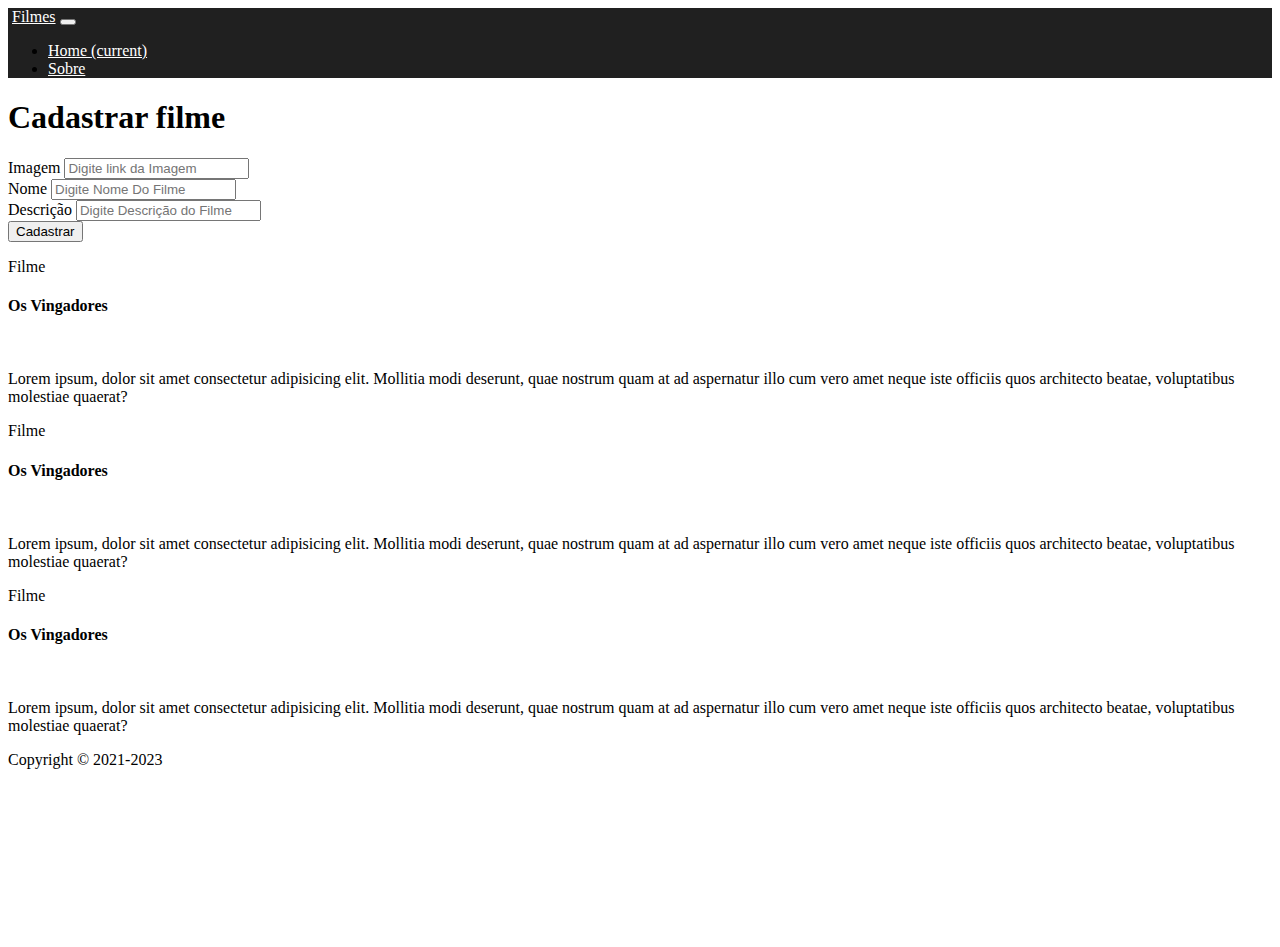
==== index.html @ 19ee184b "front" ====
<!DOCTYPE html>
<html lang="en">
  <head>
    <meta charset="UTF-8" />
    <meta http-equiv="X-UA-Compatible" content="IE=edge" />
    <meta name="viewport" content="width=device-width, initial-scale=1.0" />
    <!-- link favicon -->
    <link rel="shortcut icon" href="./img/filme.png" type="image/x-icon" />
    <!-- link css -->
    <link rel="stylesheet" href="./css/style.css" />
    <!-- link bootstrap -->
    <link
      rel="stylesheet"
      href="https://stackpath.bootstrapcdn.com/bootstrap/4.1.3/css/bootstrap.min.css"
      integrity="sha384-MCw98/SFnGE8fJT3GXwEOngsV7Zt27NXFoaoApmYm81iuXoPkFOJwJ8ERdknLPMO"
      crossorigin="anonymous"
    />
    <!-- google fontes -->
    <link rel="preconnect" href="https://fonts.googleapis.com">
    <link rel="preconnect" href="https://fonts.gstatic.com" crossorigin>
    <link href="https://fonts.googleapis.com/css2?family=Open+Sans:wght@600;700&display=swap" rel="stylesheet">
    <link rel="preconnect" href="https://fonts.googleapis.com">
    <link rel="preconnect" href="https://fonts.gstatic.com" crossorigin>
    <link href="https://fonts.googleapis.com/css2?family=Lobster&display=swap" rel="stylesheet">
    <title>Cadastro Filmes</title>
  </head>
  <body>

    <!-- nav  -->
    <nav class="navbar navbar-light" style="background-color: #202020;">
        <i><img class="logof" src="./img/filme.png" alt=""></i>
        <a class="navbar-brand" style="color: white" href="./index.html">Filmes</a>
        <button class="navbar-toggler" type="button" data-toggle="collapse" data-target="#navbarSupportedContent" aria-controls="navbarSupportedContent" aria-expanded="false" aria-label="Toggle navigation">
          <span class="navbar-toggler-icon"></span>
        </button>
      
        <div class="collapse navbar-collapse" id="navbarSupportedContent">
          <ul class="navbar-nav mr-auto">
            <li class="nav-item active">
              <a class="nav-link" style="color: white" href="./index.html">Home <span class="sr-only">(current)</span></a>
            </li>
            <li class="nav-item">
              <a class="nav-link" style="color: white" href="./sobre.html">Sobre</a>
            </li>
            
        
          </ul>
          
        </div>
      </nav>

    <!--Main Conteinar -->
    <main class="Main__Container">
    
        <!-- BOX FORM -->
        <div class="cadastrar__container">
          <!-- DIV Titulo -->
          <div>
            <h1 class="cadastra__title">Cadastrar filme</h1>
          </div>
          <form class="cadastra__form">
            <!-- DIV Imagem -->
            <div>
              <label for="img" >Imagem</label>
              <input class="cadastra__input" id="img" type="text" placeholder="Digite link da Imagem" />
            </div>
            <!-- DIV Nome -->
            <div>
              <label for="nome">Nome</label>
              <input class="cadastra__input" id="nome" type="text" placeholder="Digite Nome Do Filme" />
            </div>

            <div>
                <label for="descricao">Descrição</label>
                <input class="cadastra__input" id="descricao" type="text" placeholder="Digite Descrição do Filme" />
              </div>
        
            <!-- DIV BOTÕES -->
            <div>
              <button id="cadastra" class="btn">Cadastrar</button>
            </div>
            
          </form>
        </div>
       
        <section id="content" class="flex-materias">
            <div>
                <p class="finalizado">Filme</p>
                <h4 class="h4" >Os Vingadores</h4>
                <img class="img-materias" src="http://guiadecompras.casasbahia.com.br/imagens/2012/09/os-vingadores-filme-1.jpg" alt="">
                
                <p>Lorem ipsum, dolor sit amet consectetur adipisicing elit. Mollitia modi deserunt, quae nostrum quam at ad aspernatur illo cum vero amet neque iste officiis quos architecto beatae, voluptatibus molestiae quaerat?</p>
             </div>
             <div>
                <p class="finalizado">Filme</p>
                <h4>Os Vingadores</h4>
                <img class="img-materias" src="http://guiadecompras.casasbahia.com.br/imagens/2012/09/os-vingadores-filme-1.jpg" alt="">
                
                <p>Lorem ipsum, dolor sit amet consectetur adipisicing elit. Mollitia modi deserunt, quae nostrum quam at ad aspernatur illo cum vero amet neque iste officiis quos architecto beatae, voluptatibus molestiae quaerat?</p>
             </div>

             <div>
              <p class="finalizado">Filme</p>
              <h4>Os Vingadores</h4>
              <img class="img-materias" src="http://guiadecompras.casasbahia.com.br/imagens/2012/09/os-vingadores-filme-1.jpg" alt="">
              
              <p>Lorem ipsum, dolor sit amet consectetur adipisicing elit. Mollitia modi deserunt, quae nostrum quam at ad aspernatur illo cum vero amet neque iste officiis quos architecto beatae, voluptatibus molestiae quaerat?</p>
           </div>
         
 
        
 
 
 
        </section> 



      </main>

      <footer>
          <p> Copyright © 2021-2023</p>
      </footer>


    <!-- link App js -->
    <script src="./js/app.js"></script>
    <!-- link script -->
    <script
      src="https://code.jquery.com/jquery-3.3.1.slim.min.js"
      integrity="sha384-q8i/X+965DzO0rT7abK41JStQIAqVgRVzpbzo5smXKp4YfRvH+8abtTE1Pi6jizo"
      crossorigin="anonymous"
    ></script>
    <script
      src="https://cdnjs.cloudflare.com/ajax/libs/popper.js/1.14.3/umd/popper.min.js"
      integrity="sha384-ZMP7rVo3mIykV+2+9J3UJ46jBk0WLaUAdn689aCwoqbBJiSnjAK/l8WvCWPIPm49"
      crossorigin="anonymous"
    ></script>
    <script
      src="https://stackpath.bootstrapcdn.com/bootstrap/4.1.3/js/bootstrap.min.js"
      integrity="sha384-ChfqqxuZUCnJSK3+MXmPNIyE6ZbWh2IMqE241rYiqJxyMiZ6OW/JmZQ5stwEULTy"
      crossorigin="anonymous"
    ></script>

    <video  autoplay muted loop src="./video/HOMEM-ARANHA.mp4"></video>
  </body>
</html>
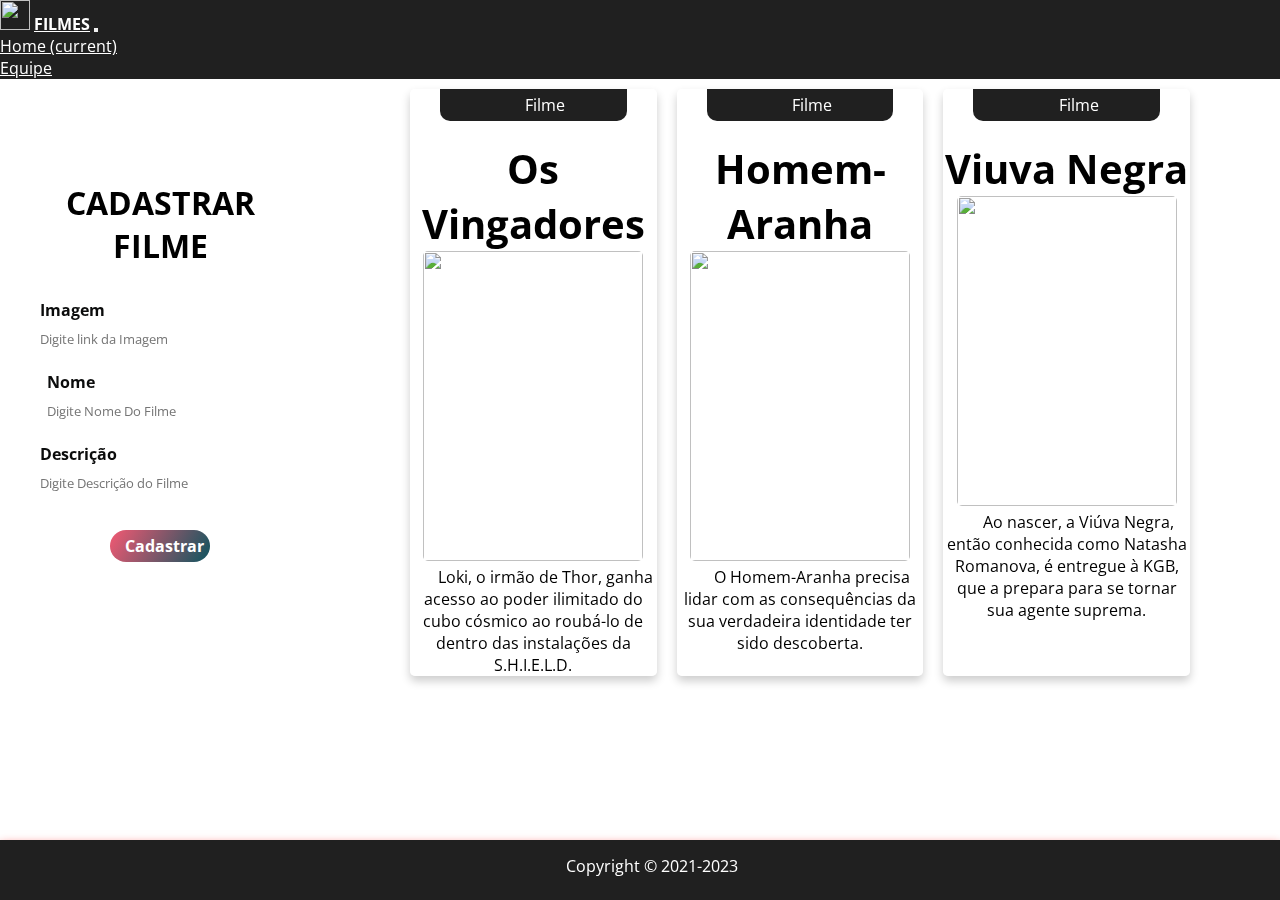
==== commit a69cd82c: "equipe" ====
--- a/index.html
+++ b/index.html
@@ -27,11 +27,11 @@
   <body>
 
     <!-- nav  -->
-    <nav class="navbar navbar-light" style="background-color: #202020;">
+    <nav class="navbar navbar-dark bg-dark" style="background-color: #202020;">
         <i><img class="logof" src="./img/filme.png" alt=""></i>
         <a class="navbar-brand" style="color: white" href="./index.html">Filmes</a>
         <button class="navbar-toggler" type="button" data-toggle="collapse" data-target="#navbarSupportedContent" aria-controls="navbarSupportedContent" aria-expanded="false" aria-label="Toggle navigation">
-          <span class="navbar-toggler-icon"></span>
+          <span  class="navbar-toggler-icon"></span>
         </button>
       
         <div class="collapse navbar-collapse" id="navbarSupportedContent">
@@ -40,7 +40,7 @@
               <a class="nav-link" style="color: white" href="./index.html">Home <span class="sr-only">(current)</span></a>
             </li>
             <li class="nav-item">
-              <a class="nav-link" style="color: white" href="./sobre.html">Sobre</a>
+              <a class="nav-link" style="color: white" href="./sobre.html">Equipe</a>
             </li>
             
         
@@ -50,7 +50,7 @@
       </nav>
 
     <!--Main Conteinar -->
-    <main class="Main__Container">
+    <main class="main_container">
     
         <!-- BOX FORM -->
         <div class="cadastrar__container">
@@ -84,27 +84,27 @@
         </div>
        
         <section id="content" class="flex-materias">
-            <div>
+            <div class="div-cards">
                 <p class="finalizado">Filme</p>
                 <h4 class="h4" >Os Vingadores</h4>
-                <img class="img-materias" src="http://guiadecompras.casasbahia.com.br/imagens/2012/09/os-vingadores-filme-1.jpg" alt="">
+                <img class="img-materias" src="https://br.web.img3.acsta.net/pictures/19/04/26/17/30/2428965.jpg" alt="">
                 
-                <p>Lorem ipsum, dolor sit amet consectetur adipisicing elit. Mollitia modi deserunt, quae nostrum quam at ad aspernatur illo cum vero amet neque iste officiis quos architecto beatae, voluptatibus molestiae quaerat?</p>
+                <p>Loki, o irmão de Thor, ganha acesso ao poder ilimitado do cubo cósmico ao roubá-lo de dentro das instalações da S.H.I.E.L.D.</p>
              </div>
-             <div>
+             <div class="div-cards">
                 <p class="finalizado">Filme</p>
-                <h4>Os Vingadores</h4>
-                <img class="img-materias" src="http://guiadecompras.casasbahia.com.br/imagens/2012/09/os-vingadores-filme-1.jpg" alt="">
+                <h4>Homem-Aranha </h4>
+                <img class="img-materias" src="https://encrypted-tbn2.gstatic.com/images?q=tbn:ANd9GcRov1pCMql1I40EOHP6c8D5dTYhbWoiAsdnIjUnXHE8awwmtx_u" alt="">
                 
-                <p>Lorem ipsum, dolor sit amet consectetur adipisicing elit. Mollitia modi deserunt, quae nostrum quam at ad aspernatur illo cum vero amet neque iste officiis quos architecto beatae, voluptatibus molestiae quaerat?</p>
+                <p>O Homem-Aranha precisa lidar com as consequências da sua verdadeira identidade ter sido descoberta.</p>
              </div>
 
-             <div>
+             <div class="div-cards">
               <p class="finalizado">Filme</p>
-              <h4>Os Vingadores</h4>
-              <img class="img-materias" src="http://guiadecompras.casasbahia.com.br/imagens/2012/09/os-vingadores-filme-1.jpg" alt="">
+              <h4>Viuva Negra</h4>
+              <img class="img-materias" src="https://encrypted-tbn2.gstatic.com/images?q=tbn:ANd9GcRL1v62YSpsfqSkW7iX_lJ30r7YKPLqxTVS5-m_wnPJlEnewlp_" alt="">
               
-              <p>Lorem ipsum, dolor sit amet consectetur adipisicing elit. Mollitia modi deserunt, quae nostrum quam at ad aspernatur illo cum vero amet neque iste officiis quos architecto beatae, voluptatibus molestiae quaerat?</p>
+              <p>Ao nascer, a Viúva Negra, então conhecida como Natasha Romanova, é entregue à KGB, que a prepara para se tornar sua agente suprema.</p>
            </div>
          
  
@@ -116,7 +116,7 @@
 
 
 
-      </main>
+    </main>
 
       <footer>
           <p> Copyright © 2021-2023</p>
--- a/css/style.css
+++ b/css/style.css
@@ -0,0 +1,311 @@
+*{
+    margin: 0;
+    padding: 0;
+    font-family: sans-serif;
+    box-sizing: border-box;
+    font-family: 'Open Sans', sans-serif;
+        
+  
+}
+
+header{
+    position: fixed;
+}
+
+.navbar-brand{
+    
+    text-transform: uppercase;
+    font-weight: bold;
+}
+
+
+p {
+    text-indent: 1.5em;
+}
+
+img {
+    width: 200px;
+    height: 310px;
+}
+
+video{
+    position: fixed;
+    top: 50%;
+    left: 50%;
+    min-width: 100%;
+    min-height: 100%;
+    width: auto;
+    height: auto;
+    z-index: -100;
+    transform: translateX(-50%) translateY(-50%);
+    
+}
+
+label{
+    color: #0b0c0c;
+    margin-left: 10px;
+    font-weight: bold;
+}
+
+.div-cars {
+    align-items: center;
+}
+
+
+.main_container {
+    
+    display: flex;
+    flex-wrap: wrap;
+    height: 100%; /* 100vh */
+    width: 100%;
+    /* background: linear-gradient(120deg, #fa08087c, #4bafa59b); */
+    justify-content: center;
+    align-items: center;
+    
+
+}
+
+.cadastrar__container {
+    min-height: 400px;
+    width: 300px;
+    background-color:rgba(255, 255, 255, 0.52);
+    padding: 20px;
+    border-radius: 8px;
+    display: flex;
+    flex-direction: column;
+    align-items: center;
+    margin-right:10px;
+    margin-top: 20px;
+    margin-left: 10px;
+    margin-bottom: 10px;
+
+}
+
+.cadastra__title {
+margin-bottom: 32px;
+color: #000000;
+text-align: center;
+text-transform: uppercase;
+
+
+
+}
+
+.cadastra__form {
+width: 100%;
+display: flex;
+flex-direction: column;
+justify-content: center;
+align-items: center;
+}
+
+.cadastra__input {
+height: 35px;
+width: 100%;
+box-sizing: border-box;
+padding-left: 10px;
+border: unset;
+outline: none;
+position: relative;
+border-radius: 50px;
+margin-bottom: 15px;
+}
+
+
+
+
+
+button.btn{
+margin-top: 15px;
+height: 32px;
+width: 100px;
+padding-left: 8px;
+outline: none;
+position: relative;
+background: linear-gradient(120deg, #f35973, #1f5561,#ac3a4d);
+background-size: 200%;
+margin-bottom: 32px;
+color: white ;
+font-size: 16px;
+font-weight: bold;
+border: unset;
+border-radius: 50px;
+cursor: pointer;
+transition: 0.5s all;
+}
+
+button.btn:hover{
+  background-color:#f2b6d7;
+}
+
+button.navbar-toggler:hover {
+    background-color: #fa08087c;
+}
+
+
+.logof{
+    width: 30px;
+    height: 30px;
+}
+
+.logo{
+    width: 155px;
+    height: 55px;
+}
+
+.user{
+    width: 55px;
+    border-radius: 50%;
+}
+
+
+
+.flex-materias{
+    display: flex;
+    flex-wrap: wrap;
+    max-width: 800px;
+    margin: 0 auto;
+}
+
+.flex-materias > div {
+   flex: 1 1 200px;
+   margin: 10px;
+   text-align: center;
+   border-radius: 5px;
+   box-shadow: 0px 5px 10px rgba(0, 0, 0, 0.2);
+   background-color: rgba(255, 255, 255, 0.52);
+   
+   
+}
+
+.flex-materias > div:hover{
+    transform: scale(0.7);
+    transition-duration:  0.3s;
+}
+
+
+.finalizado{
+    background-color: #202020;
+    border-radius: 
+    0px 0px 10px 10px ;
+    margin-left: 30px;
+    margin-right: 30px;
+    margin-bottom: 20px;
+    padding: 5px;
+    color: white;
+}
+
+.ATIVO{
+    background-color: aqua;
+    border-radius: 
+    0px 0px 10px 10px ;
+    margin-left: 30px;
+    margin-right: 30px;
+    margin-bottom: 20px;
+    padding: 5px;
+}
+
+h4{
+    font-weight: bold !important;
+    
+}
+
+.img-materias{
+    width: 220px;
+    border-radius: 5px;
+}
+
+
+button:hover{
+    background-color: #337ab7;
+    color: white;
+}
+
+.btn-ATIVO{
+    padding: 5px;
+    text-align: center;
+    border: 1px solid #337ab7;
+    background-color:#337ab7;
+    border-radius: 20px;
+    color: white;
+    width: 60%;
+    margin-left: 30px;
+    margin-right: 30px;
+    margin-bottom: 20px;
+    cursor: pointer;
+}
+
+.btn-ATIVO:hover{
+    background-color: #133c5f;
+}
+
+footer > p {
+    text-align: center;
+    padding-top: 15px;
+}
+
+footer {
+    
+    position:fixed;
+    bottom: 0;
+    width: 100%;
+    height: 60px; 
+    box-shadow: 0px 5px 10px rgba(255, 3, 3, 0.76);
+    background-color: #202020;
+    color: white;
+    text-align: center;
+    
+    
+  }
+
+.h4, h4 {
+    font-size: 2.5rem;
+    font-weight: bold;
+}
+
+.github{
+    margin-top: 15px;
+    width: 50px;
+    height: auto;
+    
+}
+
+.github:hover{
+   width: 70px;
+   background-color: #49383878;
+   border-radius: 15px;
+}
+    
+
+.google{
+    margin-top: 15px;
+    width: 50px;
+    height: auto;
+    
+}
+
+.google:hover{
+    width: 70px;
+    background-color: #49383878;
+    border-radius: 15px;
+ }
+
+.linkedin{
+    margin-top: 15px;
+    width: 50px;
+    height: auto;
+    
+}
+
+.linkedin:hover{
+    width: 70px;
+    background-color: #49383878;
+    border-radius: 15px;
+ }
+
+
+.img-Perfil{
+    width: 220px;
+    border-radius: 30px;
+}
+
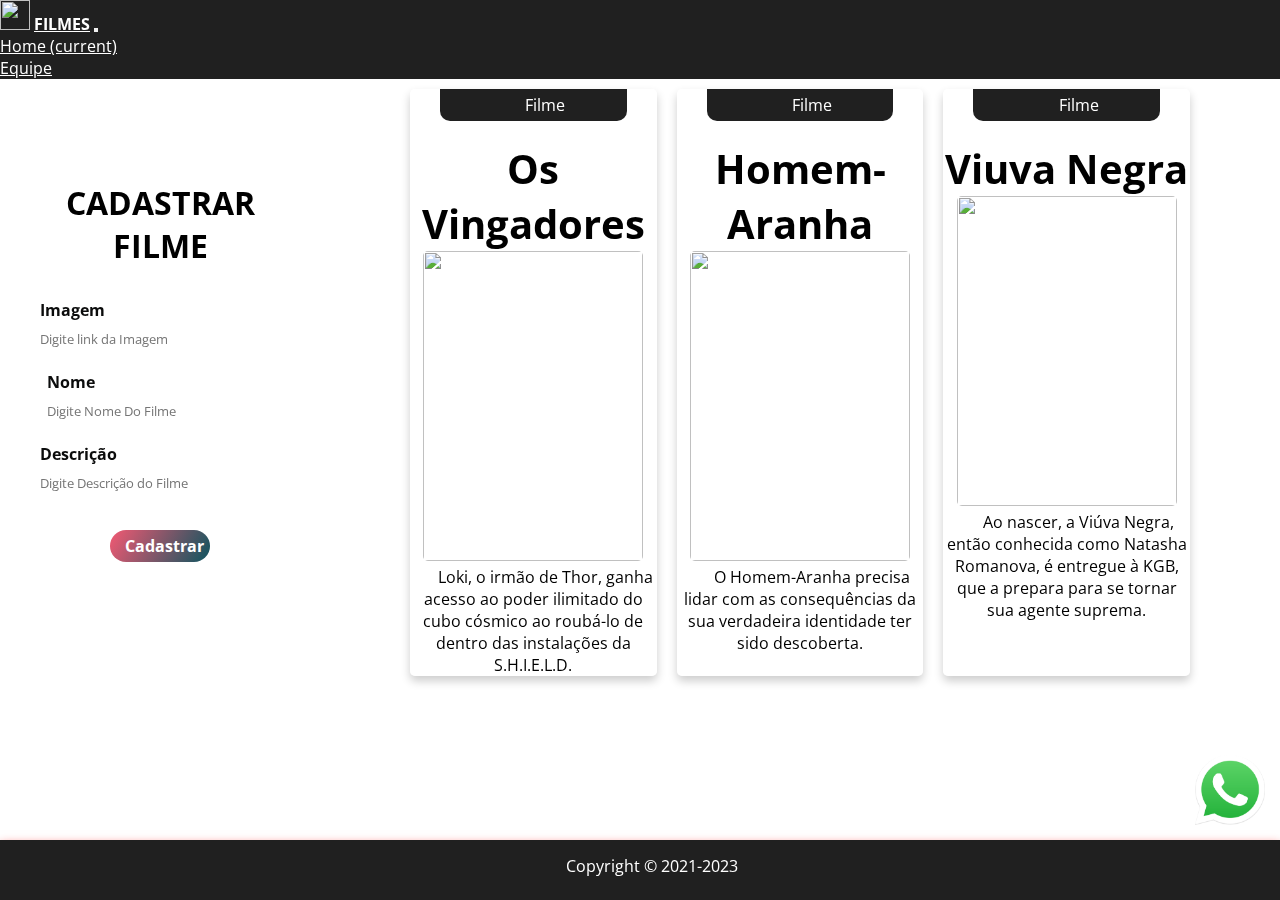
==== commit be2a22d6: "alteracoes" ====
--- a/index.html
+++ b/index.html
@@ -115,7 +115,7 @@
         </section> 
 
 
-
+        <img src="./img/wpp.png" alt="" class="chat">
     </main>
 
       <footer>
--- a/css/style.css
+++ b/css/style.css
@@ -263,6 +263,15 @@
     font-weight: bold;
 }
 
+img.chat {
+    width: 70px;
+    height: 70px;
+    position: fixed;
+    right: 15px;
+    bottom: 75px;
+    z-index: 1;
+}
+
 .github{
     margin-top: 15px;
     width: 50px;
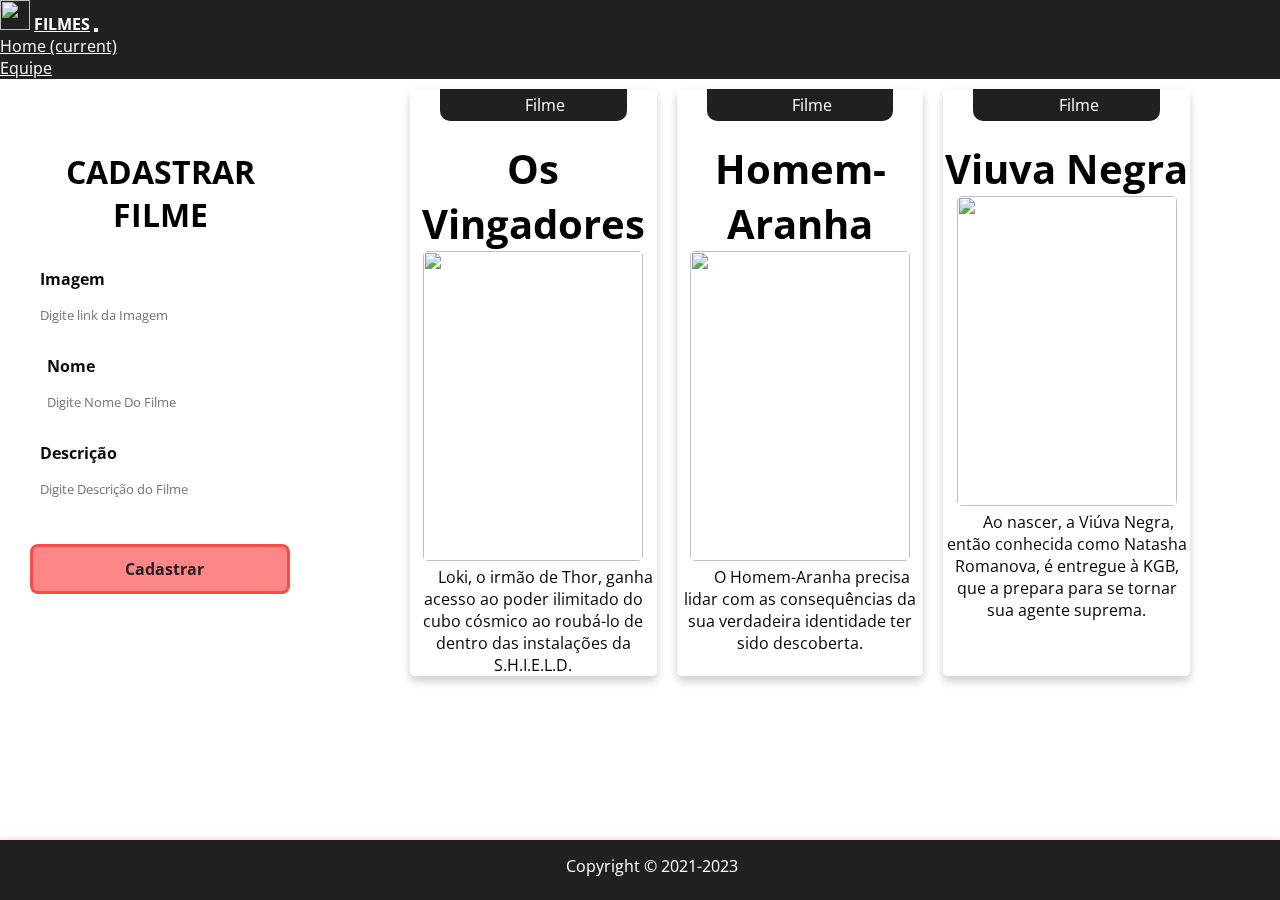
==== commit 791659d6: "form de contato" ====
--- a/index.html
+++ b/index.html
@@ -24,9 +24,10 @@
     <link href="https://fonts.googleapis.com/css2?family=Lobster&display=swap" rel="stylesheet">
     <title>Cadastro Filmes</title>
   </head>
+
   <body>
 
-    <!-- nav  -->
+    <!-- INICIO NAV  -->
     <nav class="navbar navbar-dark bg-dark" style="background-color: #202020;">
         <i><img class="logof" src="./img/filme.png" alt=""></i>
         <a class="navbar-brand" style="color: white" href="./index.html">Filmes</a>
@@ -48,11 +49,12 @@
           
         </div>
       </nav>
+      <!-- FIM NAV  -->
 
     <!--Main Conteinar -->
     <main class="main_container">
     
-        <!-- BOX FORM -->
+        <!-- INICIO DIV CADASTRAR FILME -->
         <div class="cadastrar__container">
           <!-- DIV Titulo -->
           <div>
@@ -79,48 +81,78 @@
             <div>
               <button id="cadastra" class="btn">Cadastrar</button>
             </div>
-            
+            <!-- DIV BOTÕES -->
           </form>
         </div>
-       
+       <!-- FIM DIV CADASTRAR FILME -->
+
+
+       <!--INICIO CARDS FILME EXEMPLO -->
         <section id="content" class="flex-materias">
             <div class="div-cards">
                 <p class="finalizado">Filme</p>
                 <h4 class="h4" >Os Vingadores</h4>
-                <img class="img-materias" src="https://br.web.img3.acsta.net/pictures/19/04/26/17/30/2428965.jpg" alt="">
-                
+                <a  href="https://www.youtube.com/watch?v=g6ng8iy-l0U"> 
+                  <img class="img-materias" src="https://br.web.img3.acsta.net/pictures/19/04/26/17/30/2428965.jpg" alt="">
+                </a>
                 <p>Loki, o irmão de Thor, ganha acesso ao poder ilimitado do cubo cósmico ao roubá-lo de dentro das instalações da S.H.I.E.L.D.</p>
+            </div>
+             <div class="div-cards">
+                <p class="finalizado">Filme</p>
+                <h4>Homem-Aranha </h4>
+                <a  href="https://www.youtube.com/watch?v=w81ppUfU1sc">
+                  <img class="img-materias" src="https://encrypted-tbn2.gstatic.com/images?q=tbn:ANd9GcRov1pCMql1I40EOHP6c8D5dTYhbWoiAsdnIjUnXHE8awwmtx_u" alt="">
+                </a>
+                <p>O Homem-Aranha precisa lidar com as consequências da sua verdadeira identidade ter sido descoberta.</p>
              </div>
              <div class="div-cards">
                 <p class="finalizado">Filme</p>
-                <h4>Homem-Aranha </h4>
-                <img class="img-materias" src="https://encrypted-tbn2.gstatic.com/images?q=tbn:ANd9GcRov1pCMql1I40EOHP6c8D5dTYhbWoiAsdnIjUnXHE8awwmtx_u" alt="">
+                <h4>Viuva Negra</h4>
+                <a href="https://www.youtube.com/watch?v=Gm3o0bfGP3g">
+                  <img class="img-materias" src="https://encrypted-tbn2.gstatic.com/images?q=tbn:ANd9GcRL1v62YSpsfqSkW7iX_lJ30r7YKPLqxTVS5-m_wnPJlEnewlp_" alt="">
+                </a>
+                <p>Ao nascer, a Viúva Negra, então conhecida como Natasha Romanova, é entregue à KGB, que a prepara para se tornar sua agente suprema.</p>
+              </div>
+          </section> 
+        <!-- FIM CARDS FILME EXEMPLO -->
+
+        
                 
-                <p>O Homem-Aranha precisa lidar com as consequências da sua verdadeira identidade ter sido descoberta.</p>
-             </div>
+        <!-- Início Form Contato -->
+        <div id="formContato" class="form-contato">
+          <a id="fecharForm" href="#" onclick="fecharForm()">[ X ]</a>
+        <h2>Contato</h2>
+        <form class="column-flex">
+          <div class="item-form">
+            <label for="nome">Nome:</label>
+            <input type="text" name="nome" id="nome" placeholder="Digite seu nome">
+          </div>
+          <div class="item-form">
+            <label for="email">E-mail:</label>
+            <input type="email" name="email" id="email" placeholder="Digite seu e-mail">
+          </div>
+          <div class="item-form">
+            <label for="mensagem">Mensagem:</label>
+            <textarea placeholder="Digite sua mensagem" id="mensagem" name="mensagem" rows="5" cols="33"
+              maxlength="500"></textarea>
+          </div>
+          <button class="btn-contato" type="submit">Enviar</button>
+        </form>
+      </div>
+      <!-- Fim Form Contato -->
+        
+       
 
-             <div class="div-cards">
-              <p class="finalizado">Filme</p>
-              <h4>Viuva Negra</h4>
-              <img class="img-materias" src="https://encrypted-tbn2.gstatic.com/images?q=tbn:ANd9GcRL1v62YSpsfqSkW7iX_lJ30r7YKPLqxTVS5-m_wnPJlEnewlp_" alt="">
-              
-              <p>Ao nascer, a Viúva Negra, então conhecida como Natasha Romanova, é entregue à KGB, que a prepara para se tornar sua agente suprema.</p>
-           </div>
-         
- 
-        
- 
- 
- 
-        </section> 
-
-
-        <img src="./img/wpp.png" alt="" class="chat">
+        <!-- INICIO BOTÃO WHATSAPP PARA ABRIR CONTATO FORM -->
+        <a href="#" onclick="mostrarForm()"><img src="./img/contato.png" alt="" class="chat"></a>
+        <!-- FIM BOTÃO WHATSAPP PARA ABRIR CONTATO FORM -->     
     </main>
 
+    <!-- RODAPÉ -->
       <footer>
           <p> Copyright © 2021-2023</p>
       </footer>
+    <!-- RODAPÉ -->  
 
 
     <!-- link App js -->
@@ -142,6 +174,6 @@
       crossorigin="anonymous"
     ></script>
 
-    <video  autoplay muted loop src="./video/HOMEM-ARANHA.mp4"></video>
+    <video autoplay muted loop src="./video/HOMEM-ARANHA.mp4"></video>
   </body>
 </html>
--- a/css/style.css
+++ b/css/style.css
@@ -1,15 +1,34 @@
+@import url('https://fonts.googleapis.com/css2?family=DM+Sans&family=Oswald:wght@500;700&display=swap');
 *{
     margin: 0;
     padding: 0;
+    box-sizing: border-box;
     font-family: sans-serif;
-    box-sizing: border-box;
     font-family: 'Open Sans', sans-serif;
+    scroll-behavior: smooth;
         
   
 }
 
+
+:root {
+    --ideal-viewport-width: 1600;
+    --max-width: 1600px;
+    --bg-color: #202225;
+    --bg-color-secondary: #2f3137;
+    --bg-color-secondary-light: hsl(225, 8%, 60%);
+    --text-color: #fff;
+    --text-color-dark: hsl(0, 0%, 70%);
+    --text-color-black: hsl(0, 0%, 0%);
+    --contraste-color: #fa08087c;
+    --font-footer: 'Oswald', sans-serif;
+    --font-normal: 'DM Sans', sans-serif;
+}
+
+/* CABEÇALHO */
+
 header{
-    position: fixed;
+    position: fixed; 
 }
 
 .navbar-brand{
@@ -20,7 +39,8 @@
 
 
 p {
-    text-indent: 1.5em;
+    text-indent: 1.5em; /* Identação do parágrafo 1.5em */
+    
 }
 
 img {
@@ -32,8 +52,8 @@
     position: fixed;
     top: 50%;
     left: 50%;
-    min-width: 100%;
-    min-height: 100%;
+    min-width: 100%;/* Tamanho minimo da largura 100% */
+    min-height: 100%; /* Tamanho minimo da altura 100% */
     width: auto;
     height: auto;
     z-index: -100;
@@ -52,6 +72,8 @@
 }
 
 
+
+
 .main_container {
     
     display: flex;
@@ -61,10 +83,13 @@
     /* background: linear-gradient(120deg, #fa08087c, #4bafa59b); */
     justify-content: center;
     align-items: center;
-    
-
-}
-
+    margin-bottom: 70px;
+    background-size: cover;
+    
+
+}
+
+/* FORMULÁRIO CADASTRA FILME */
 .cadastrar__container {
     min-height: 400px;
     width: 300px;
@@ -100,14 +125,14 @@
 }
 
 .cadastra__input {
-height: 35px;
+height: 50px;
 width: 100%;
 box-sizing: border-box;
 padding-left: 10px;
 border: unset;
 outline: none;
 position: relative;
-border-radius: 50px;
+border-radius: 8px;
 margin-bottom: 15px;
 }
 
@@ -117,25 +142,30 @@
 
 button.btn{
 margin-top: 15px;
-height: 32px;
-width: 100px;
+height: 50px;
+width: 260px;
 padding-left: 8px;
 outline: none;
 position: relative;
-background: linear-gradient(120deg, #f35973, #1f5561,#ac3a4d);
+/* background: linear-gradient(120deg, #f35973, #1f5561,#ac3a4d); */
+background-color: var(--contraste-color);
 background-size: 200%;
 margin-bottom: 32px;
-color: white ;
+color: var(--bg-color);
 font-size: 16px;
 font-weight: bold;
 border: unset;
-border-radius: 50px;
+border-radius: 8px;
 cursor: pointer;
 transition: 0.5s all;
+text-align: center;
+border: 3px solid var(--contraste-color); 
 }
 
 button.btn:hover{
-  background-color:#f2b6d7;
+  background-color:var(--bg-color);
+  color: var(--text-color);
+  border: 3px solid var(--contraste-color); 
 }
 
 button.navbar-toggler:hover {
@@ -216,10 +246,7 @@
 }
 
 
-button:hover{
-    background-color: #337ab7;
-    color: white;
-}
+
 
 .btn-ATIVO{
     padding: 5px;
@@ -269,7 +296,7 @@
     position: fixed;
     right: 15px;
     bottom: 75px;
-    z-index: 1;
+    z-index: 2;
 }
 
 .github{
@@ -318,3 +345,156 @@
     border-radius: 30px;
 }
 
+
+/* FORMULÁRIO DE CONTATO */
+
+.form-contato h2 {
+    margin-top: 10px;
+    margin-bottom: 15px;
+    font-size: 23px;
+    text-align:center
+}
+
+/* LINK [X] para fechar o FORM */
+#fecharForm {
+    
+    text-decoration: none;
+    color: white;
+    margin-left: 260px;
+    
+    
+}
+
+#formContato label {
+    color: white;
+    text-align: left;
+   
+}
+
+#formContato{
+  
+    z-index: 3;
+    display:none;
+    position:absolute;
+    top:30%;
+    left:50%;
+    margin-left:-160px;
+    margin-top:-100px;
+    padding:10px;
+    width:320px;
+    height:auto;
+    background-color: #202020;
+    border-radius: 8px;
+    align-items: center;
+    color:white;
+    
+    
+  }
+
+
+
+.form-contato h2 {
+    font-size: 23px;
+    margin-bottom: 13px;
+}
+
+  .form-contato form {
+    width: 100%;
+}
+
+
+/* Divs - Label e Input */
+.item-form {
+    width: 100%;
+    margin: 13px 0;
+    text-transform: uppercase;
+    font-weight: bold;
+}
+
+.item-form label{
+    display: block;
+    text-align: left;
+    margin-bottom: 8px;
+    letter-spacing: 3px;
+    font-size: 12px;    
+}
+
+.item-form select{
+    padding: 15px;
+    width: 100%;
+    border-radius: 8px;
+    border: 2px solid var(--contraste-color);
+    background-color: var(--bg-color-secondary);
+    color: var(--text-color);
+    font-family:var(--font-normal);
+    margin: 0;
+}
+
+.item-form input {
+    padding: 15px;
+    width: 100%;
+    border-radius: 8px;
+    /* outline: none; */
+    border: 2px solid var(--contraste-color);
+    background-color: var(--bg-color-secondary);
+    color: var(--text-color);
+    font-family:var(--font-normal);
+    font-size: 15px;
+    cursor: pointer;    
+}
+
+/* Animação Input */
+
+.item-form input:focus {
+    border: 2px solid var(--text-color);
+    box-shadow: 0 0 8px 0 white;
+}
+
+/* Botão Contato */
+
+.btn-contato {
+   
+    padding: 10px;
+    width:100%;
+    background-color: var(--contraste-color);
+    border-radius: 8px;
+    outline: none;
+    border: 2px solid var(--contraste-color); 
+    font-family:var(--font-normal);
+    font-size: 20px;
+    margin-top: 5px;
+    margin-bottom: 10px;
+    font-weight: bold;
+    align-items: center;
+    text-align: center;
+    
+}
+
+/* Animação Botão Conectar */
+.btn-contato:hover {
+    background-color: var(--bg-color);
+    color:hsl(0, 0%, 95%);
+    border: 2px solid var(--contraste-color); 
+    cursor: pointer;
+    transition: ease 0.5s;
+}
+
+
+textarea:focus {
+    border: 2px solid var(--text-color);
+    box-shadow: 0 0 8px 0 white;
+}
+
+textarea {
+    padding: 15px;
+    height: 100px;
+    width: 100%;
+    border-radius: 8px;
+    border: 2px solid var(--contraste-color);
+    background-color: var(--bg-color-secondary);
+    color: var(--text-color);
+    font-family:var(--font-normal);
+    font-size: 15px;
+    resize: none;
+    cursor: pointer;    
+}